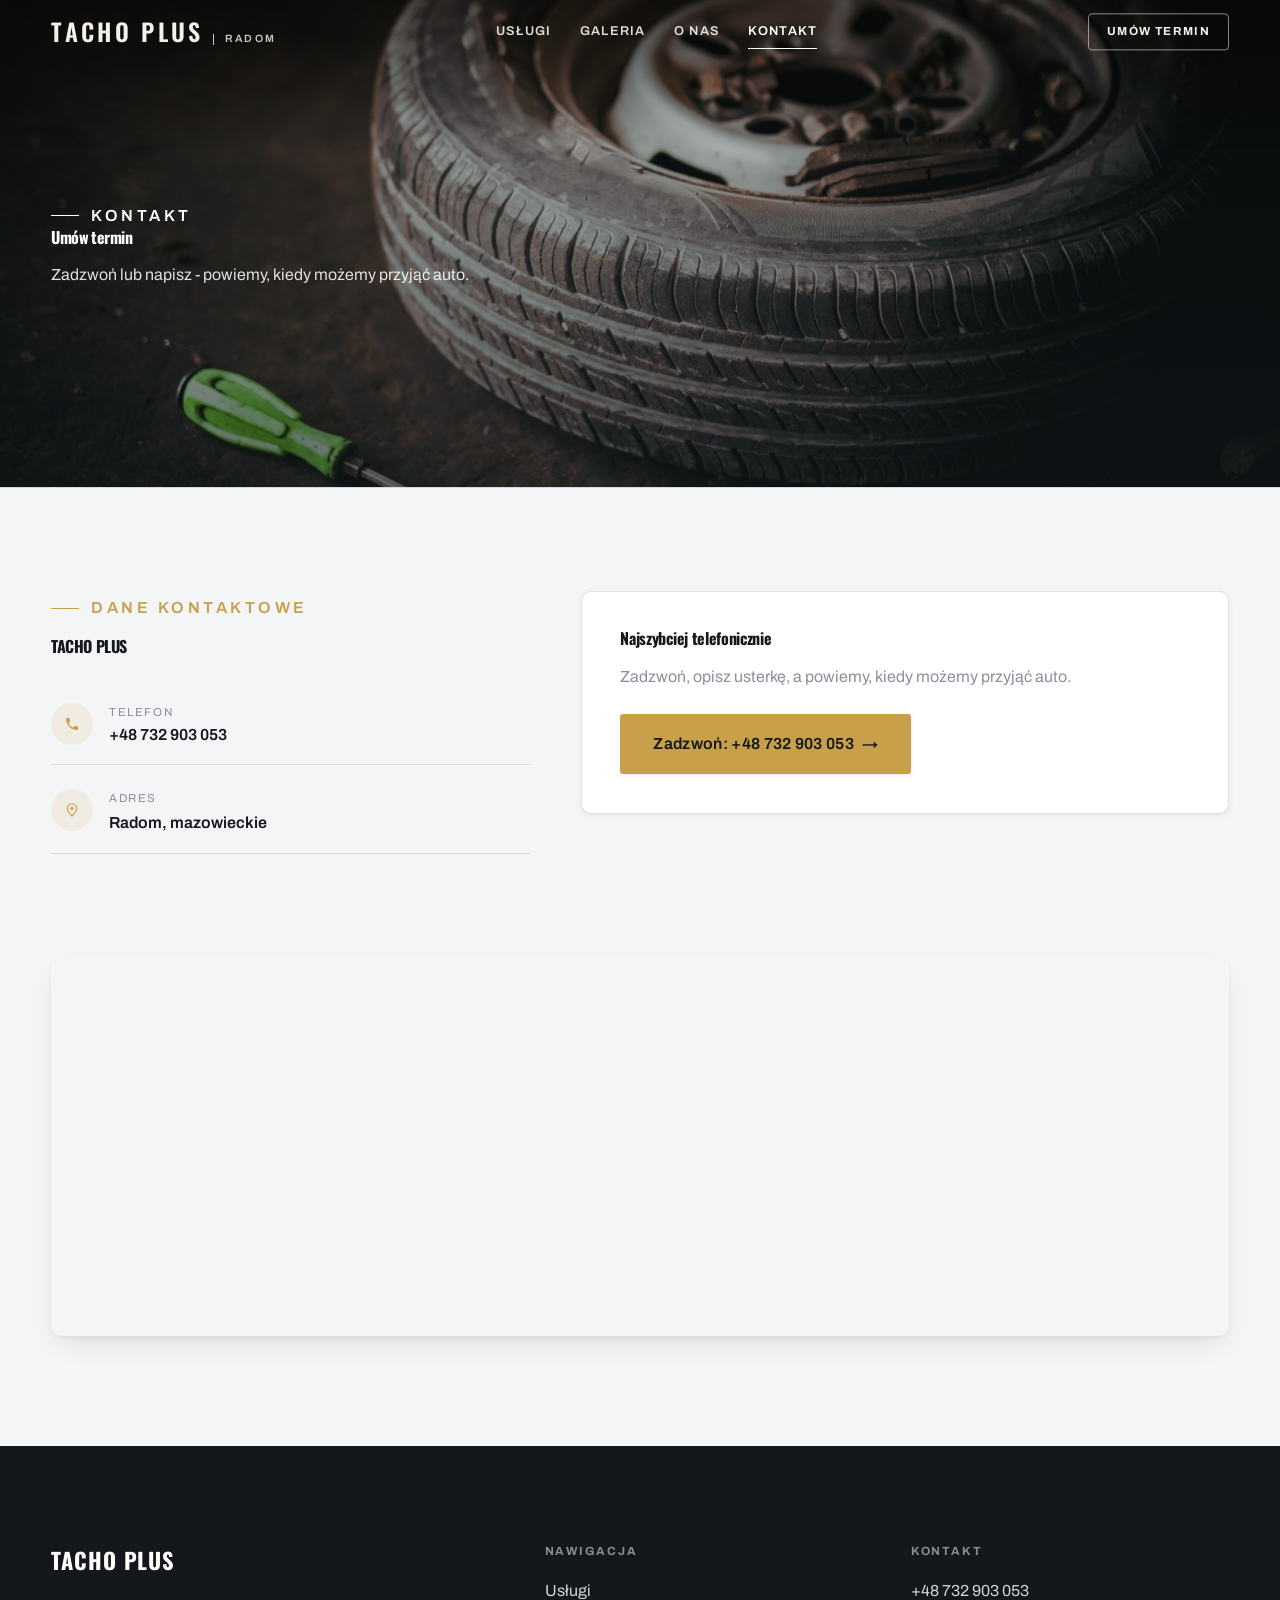
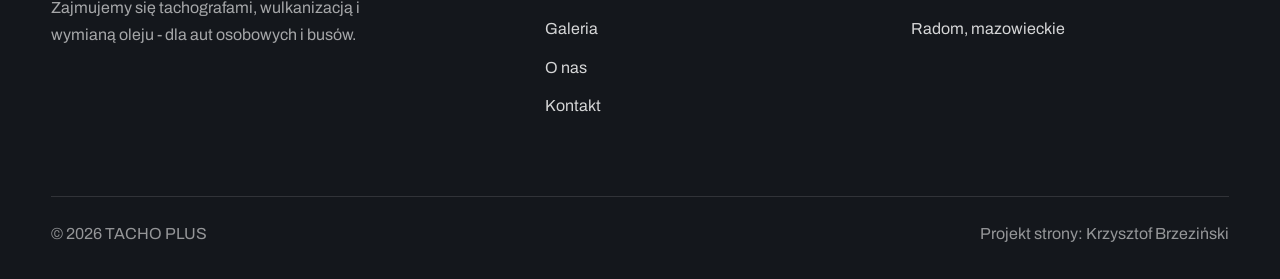
==== kontakt.html @ 52e2058a "Strona demo: tacho-plus-tachografy-wulkanizacja-osobowe-i-busy-oleje" ====
<!DOCTYPE html>
<html lang="pl">
<head>
<meta charset="UTF-8">
<meta name="viewport" content="width=device-width, initial-scale=1.0">
<title>Kontakt - TACHO PLUS</title>
<meta name="description" content="Kontakt TACHO PLUS - Radom, mazowieckie">
<link rel="preconnect" href="https://fonts.googleapis.com">
<link rel="preconnect" href="https://fonts.gstatic.com" crossorigin>
<link href="https://fonts.googleapis.com/css2?family=Oswald:wght@500;600;700&family=Archivo:wght@400;500;600&display=swap" rel="stylesheet">
<link rel="stylesheet" href="assets/styles.css">
</head>
<body>

<header class="nav">
  <div class="wrap nav-inner">
    <a class="brand" href="index.html"><span class="name">TACHO PLUS</span><span class="sub">Radom</span></a>
    <nav class="nav-links">
      <a href="oferta.html">Usługi</a>
      <a href="realizacje.html">Galeria</a>
      <a href="o-nas.html">O nas</a>
      <a href="kontakt.html" class="active">Kontakt</a>
      <a href="kontakt.html" class="btn btn-accent">Umów termin</a>
    </nav>
    <button class="nav-toggle" aria-label="Menu"><span></span><span></span><span></span></button>
  </div>
</header>

<section class="pagehead">
  <img src="img/g1.jpg" alt="TACHO PLUS - Umów termin">
  <div class="wrap">
    <span class="eyebrow">Kontakt</span>
    <h1>Umów termin</h1>
    <p>Zadzwoń lub napisz - powiemy, kiedy możemy przyjąć auto.</p>
  </div>
</section>
<section>
  <div class="wrap contact-grid">
    <div class="reveal">
      <span class="eyebrow">Dane kontaktowe</span>
      <h2 style="margin:var(--space-4) 0 var(--space-6)">TACHO PLUS</h2>
      <div class="info-list">
        <div class="info-row"><div class="ic"><svg class="ico-tel" width="16" height="16" viewBox="0 0 24 24" fill="none" aria-hidden="true"><path d="M6.6 10.8a15.5 15.5 0 0 0 6.6 6.6l2.2-2.2a1 1 0 0 1 1-.24 11.4 11.4 0 0 0 3.6.58 1 1 0 0 1 1 1V20a1 1 0 0 1-1 1A17 17 0 0 1 3 4a1 1 0 0 1 1-1h3.5a1 1 0 0 1 1 1c0 1.25.2 2.46.58 3.6a1 1 0 0 1-.25 1l-2.23 2.2Z" fill="currentColor"/></svg></div><div><div class="lbl">Telefon</div><a class="val" href="tel:+48732903053">+48 732 903 053</a></div></div>
        <div class="info-row"><div class="ic"><svg class="ico-pin" width="16" height="16" viewBox="0 0 24 24" fill="none" aria-hidden="true"><path d="M12 21s7-6.1 7-11.5A7 7 0 0 0 5 9.5C5 14.9 12 21 12 21Z" stroke="currentColor" stroke-width="1.6" fill="none"/><circle cx="12" cy="9.5" r="2.4" fill="currentColor"/></svg></div><div><div class="lbl">Adres</div><div class="val">Radom, mazowieckie</div></div></div>
      </div>
    </div>
    <div class="reveal">
      <div class="form">
        <h3 style="margin-bottom:var(--space-4)">Najszybciej telefonicznie</h3>
        <p class="muted" style="margin-bottom:var(--space-5)">Zadzwoń, opisz usterkę, a powiemy, kiedy możemy przyjąć auto.</p>
        <a href="tel:+48732903053" class="btn btn-accent" style="justify-content:center">Zadzwoń: +48 732 903 053 <span class="arr">→</span></a>
      </div>
    </div>
  </div>
</section>
<section style="padding-top:0">
  <div class="wrap reveal">
    <iframe class="map" title="TACHO PLUS - Radom" src="https://maps.google.com/maps?q=51.3835209%2C21.1856568&z=15&output=embed" loading="lazy" referrerpolicy="no-referrer-when-downgrade"></iframe>
  </div>
</section>

<footer>
  <div class="wrap">
    <div class="foot-grid">
      <div class="foot-brand">
        <div class="name">TACHO PLUS</div>
        <p>Zajmujemy się tachografami, wulkanizacją i wymianą oleju - dla aut osobowych i busów.</p>
      </div>
      <div class="foot-col">
        <h4>Nawigacja</h4>
        <a href="oferta.html">Usługi</a>
        <a href="realizacje.html">Galeria</a>
        <a href="o-nas.html">O nas</a>
        <a href="kontakt.html">Kontakt</a>
      </div>
      <div class="foot-col">
        <h4>Kontakt</h4>
        <a href="tel:+48732903053">+48 732 903 053</a>
        <p>Radom, mazowieckie</p>
      </div>
    </div>
    <div class="foot-bot">
      <span>© 2026 TACHO PLUS</span>
      <span>Projekt strony: Krzysztof Brzeziński</span>
    </div>
  </div>
</footer>
<div class="sticky-reserve"><a class="sr-book" href="kontakt.html">Umów termin</a><a class="sr-call" href="tel:+48732903053" aria-label="Zadzwoń"><svg class="ico-tel" width="16" height="16" viewBox="0 0 24 24" fill="none" aria-hidden="true"><path d="M6.6 10.8a15.5 15.5 0 0 0 6.6 6.6l2.2-2.2a1 1 0 0 1 1-.24 11.4 11.4 0 0 0 3.6.58 1 1 0 0 1 1 1V20a1 1 0 0 1-1 1A17 17 0 0 1 3 4a1 1 0 0 1 1-1h3.5a1 1 0 0 1 1 1c0 1.25.2 2.46.58 3.6a1 1 0 0 1-.25 1l-2.23 2.2Z" fill="currentColor"/></svg></a></div>

<script src="assets/main.js"></script>
</body>
</html>
---- assets/styles.css ----
/* ============================================================
   STOLBASZ — premium, architektoniczny B2B fit-out
   Jasna paleta, zero brązu. System wg premium-web-craft.
   Projekt strony: Krzysztof Brzeziński
   ============================================================ */

:root{
  /* PALETA — jasna, architektoniczna, chłodna */
  --paper:#f4f5f7;          /* główne tło */
  --paper-2:#e7e9ee;        /* sekcje alternatywne (chłodny jasny szary) */
  --paper-3:#e7e9ee;        /* delikatne wypełnienia */
  --ink:#14171c;            /* tekst główny — chłodny grafit */
  --ink-soft:#1f242c;       /* nagłówki drugorzędne */
  --muted:#8b9099;          /* tekst poboczny */
  --line:rgba(20,23,28,.12);/* hairline */
  --accent:#c8a04a;         /* stonowany petrol-slate — jedyny akcent */
  --accent-d:#9a7a31;
  --accent-soft:rgba(200,160,74,.10);
  --dark:#14171c;           /* sekcje ciemne (stopka/CTA) */

  /* ODSTĘPY — skala 4/8 */
  --space-1:4px; --space-2:8px; --space-3:12px; --space-4:16px; --space-5:24px;
  --space-6:32px; --space-7:48px; --space-8:64px; --space-9:96px; --space-10:128px;

  /* TYPOGRAFIA — fluid clamp() */
  --text-sm:clamp(.82rem,.8rem+.1vw,.9rem);
  --text-base:clamp(1rem,.97rem+.15vw,1.1rem);
  --text-lg:clamp(1.12rem,1.05rem+.3vw,1.3rem);
  --text-h3:clamp(1.2rem,1.1rem+.5vw,1.5rem);
  --text-h2:clamp(1.9rem,1.5rem+1.9vw,2.8rem);
  --text-h1:clamp(2.6rem,1.9rem+3.6vw,4.6rem);

  /* PROMIENIE — architektoniczne, raczej ostre */
  --r-sm:3px; --r-md:6px; --r-lg:10px;

  /* RUCH */
  --ease:cubic-bezier(.25,.46,.45,.94); --dur:.24s;

  /* CIENIE — miękkie, warstwowe */
  --sh-sm:0 1px 2px rgba(16,24,32,.04), 0 2px 8px rgba(16,24,32,.05);
  --sh-md:0 2px 6px rgba(16,24,32,.05), 0 12px 28px -8px rgba(16,24,32,.12);
  --sh-lg:0 6px 14px rgba(16,24,32,.07), 0 26px 56px -18px rgba(16,24,32,.22);

  --hairline:1px solid var(--line);

  --font-display:'Oswald','Archivo',sans-serif;
  --font-body:'Archivo',sans-serif;
}

*{box-sizing:border-box;margin:0;padding:0}
html{scroll-behavior:smooth}
body{
  font-family:var(--font-body);
  font-size:var(--text-base);
  line-height:1.65;
  color:var(--ink);
  background:var(--paper);
  -webkit-font-smoothing:antialiased;
  text-rendering:optimizeLegibility;
}
img{max-width:100%;display:block}
a{color:inherit;text-decoration:none}

.wrap{width:min(92%,1180px);margin-inline:auto}
section{padding-block:clamp(52px,6.5vw,96px)}

h1,h2,h3{font-family:var(--font-display);font-weight:700;line-height:1.08;letter-spacing:-.02em;color:var(--ink)}
h1{font-size:var(--text-h1);letter-spacing:-.035em}
h2{font-size:var(--text-h2);letter-spacing:-.025em}
h3{font-size:var(--text-h3)}
p{max-width:65ch}

.eyebrow{
  font-family:var(--font-body);
  font-size:var(--text-sm);
  font-weight:600;
  letter-spacing:.18em;
  text-transform:uppercase;
  color:var(--accent);
  display:inline-flex;align-items:center;gap:var(--space-3);
}
.eyebrow::before{content:"";width:28px;height:1px;background:var(--accent);display:inline-block}

.muted{color:var(--muted)}
.lead{font-size:var(--text-lg);line-height:1.55;color:var(--ink-soft);max-width:50ch}

/* ---------- BUTTONS ---------- */
.btn{
  display:inline-flex;align-items:center;gap:var(--space-2);
  font-weight:600;font-size:var(--text-sm);letter-spacing:.02em;
  padding:var(--space-4) var(--space-6);
  border-radius:var(--r-sm);
  transition:transform var(--dur) var(--ease),box-shadow var(--dur) var(--ease),background var(--dur) var(--ease);
  cursor:pointer;border:1px solid transparent;
}
.btn-accent{background:var(--accent);color:#fff;box-shadow:var(--sh-sm)}
.btn-accent:hover{background:var(--accent-d);transform:translateY(-2px);box-shadow:var(--sh-md)}
.btn-accent:active{transform:translateY(0);box-shadow:var(--sh-sm)}
.btn-ghost{background:transparent;color:var(--ink);border-color:var(--line)}
.btn-ghost:hover{border-color:var(--accent);color:var(--accent);transform:translateY(-2px)}
.btn-light{background:#fff;color:var(--ink);box-shadow:var(--sh-sm)}
.btn-light:hover{transform:translateY(-2px);box-shadow:var(--sh-md)}
.btn .arr{transition:transform var(--dur) var(--ease)}
.btn:hover .arr{transform:translateX(4px)}

/* ---------- NAV ---------- */
.nav{
  position:sticky;top:0;z-index:50;
  background:color-mix(in srgb,var(--paper) 88%,transparent);
  backdrop-filter:saturate(140%) blur(10px);
  border-bottom:var(--hairline);
}
.nav-inner{display:flex;align-items:center;justify-content:space-between;height:72px}
.brand{display:flex;flex-direction:column;line-height:1}
.brand .name{font-family:var(--font-display);font-weight:800;font-size:1.35rem;letter-spacing:.04em}
.brand .sub{font-size:.62rem;letter-spacing:.34em;text-transform:uppercase;color:var(--muted);margin-top:5px}
.nav-links{display:flex;align-items:center;gap:var(--space-6)}
.nav-links a{font-size:var(--text-sm);font-weight:500;color:var(--ink-soft);position:relative;padding-block:4px;transition:color var(--dur) var(--ease)}
.nav-links a::after{content:"";position:absolute;left:0;bottom:0;width:0;height:1.5px;background:var(--accent);transition:width var(--dur) var(--ease)}
.nav-links a:hover,.nav-links a.active{color:var(--ink)}
.nav-links a:hover::after,.nav-links a.active::after{width:100%}
.nav-links .btn{padding:var(--space-2) var(--space-5)}
/* przyciski w nav: właściwy kolor (przebij .nav-links a) + bez podkreślenia */
.nav-links a.btn-accent{color:#fff}
.nav-links a.btn-ghost,.nav-links a.btn-light{color:var(--ink)}
.nav-links a.btn::after{display:none}
.nav-toggle{display:none;background:none;border:none;cursor:pointer;flex-direction:column;gap:5px;padding:8px}
.nav-toggle span{width:24px;height:2px;background:var(--ink);transition:var(--dur)}

/* ---------- HERO (split) ---------- */
.hero{position:relative;overflow:hidden;border-bottom:var(--hairline)}
.hero-grid{display:grid;grid-template-columns:1.05fr .95fr;gap:clamp(24px,4vw,60px);align-items:center;
  padding-block:clamp(36px,4.5vw,64px)}
.hero-copy .eyebrow{margin-bottom:var(--space-5)}
.hero-copy h1{margin-bottom:var(--space-5)}
.hero-copy .lead{margin-bottom:var(--space-7)}
.hero-actions{display:flex;flex-wrap:wrap;gap:var(--space-4)}
.hero-art{position:relative;aspect-ratio:4/3;border-radius:var(--r-lg);overflow:hidden;box-shadow:var(--sh-lg)}
.hero-art img{width:100%;height:100%;object-fit:cover}
.hero-art::after{content:"";position:absolute;inset:0;background:linear-gradient(180deg,transparent 55%,rgba(18,24,28,.28))}
.hero-badge{position:absolute;left:var(--space-5);bottom:var(--space-5);z-index:2;
  background:rgba(252,252,251,.94);backdrop-filter:blur(4px);
  border-radius:var(--r-md);padding:var(--space-4) var(--space-5);box-shadow:var(--sh-md);max-width:78%}
.hero-badge strong{display:block;font-family:var(--font-display);font-size:1rem;letter-spacing:-.01em}
.hero-badge span{font-size:var(--text-sm);color:var(--muted)}

/* ---------- HERO duży / kinowy (strona główna) ---------- */
.hero-cine{position:relative;min-height:clamp(560px,82vh,840px);min-height:clamp(560px,82svh,840px);display:flex;align-items:center;overflow:hidden;border-bottom:var(--hairline)}
.hero-cine>img{position:absolute;inset:0;width:100%;height:100%;object-fit:cover;z-index:0}
.hero-cine::after{content:"";position:absolute;inset:0;z-index:1;
  background:linear-gradient(95deg,rgba(13,18,23,.86) 0%,rgba(13,18,23,.64) 32%,rgba(13,18,23,.24) 62%,rgba(13,18,23,.04) 100%)}
.hero-cine .wrap{position:relative;z-index:2;padding-block:var(--space-8)}
.hero-cine .hero-copy{max-width:660px}
.hero-cine .eyebrow{color:#fff;margin-bottom:var(--space-5)}
.hero-cine .eyebrow::before{background:#fff}
.hero-cine h1{color:#fff;margin-bottom:var(--space-5);font-size:clamp(2.9rem,2rem+4.4vw,5.2rem)}
.hero-cine .lead{color:rgba(255,255,255,.92);max-width:48ch;margin-bottom:var(--space-7)}
.hero-cine .hero-actions{display:flex;flex-wrap:wrap;gap:var(--space-4)}
@media(max-width:680px){
  .hero-cine{min-height:clamp(520px,76vh,640px);min-height:clamp(520px,76svh,640px);align-items:flex-end}
  .hero-cine::after{background:linear-gradient(0deg,rgba(13,18,23,.9) 6%,rgba(13,18,23,.45) 55%,rgba(13,18,23,.25) 100%)}
  .hero-cine .wrap{padding-bottom:var(--space-9)}
}

/* full-bleed hero variant (podstrony) */
.pagehead{position:relative;min-height:46vh;min-height:46svh;display:flex;align-items:flex-end;overflow:hidden;border-bottom:var(--hairline)}
.pagehead img{position:absolute;inset:0;width:100%;height:100%;object-fit:cover}
.pagehead::after{content:"";position:absolute;inset:0;background:linear-gradient(180deg,rgba(18,24,28,.25),rgba(18,24,28,.62))}
.pagehead .wrap{position:relative;z-index:2;padding-block:var(--space-9);color:#fff}
.pagehead h1{color:#fff;max-width:18ch}
.pagehead .eyebrow{color:#fff}
.pagehead .eyebrow::before{background:#fff}
.pagehead p{color:rgba(255,255,255,.86);margin-top:var(--space-4);max-width:54ch}

/* ---------- STRIP (pasek skrótów / liczby) ---------- */
.strip{background:var(--dark);color:#fff}
.strip .wrap{display:grid;grid-template-columns:repeat(4,1fr);gap:var(--space-6);padding-block:var(--space-8)}
.strip .item .k{font-family:var(--font-display);font-size:clamp(1.6rem,1.2rem+1.4vw,2.4rem);font-weight:800;letter-spacing:-.02em;color:#fff}
.strip .item .v{font-size:var(--text-sm);color:rgba(255,255,255,.66);margin-top:var(--space-2);line-height:1.45}
.strip .item{border-left:2px solid var(--accent);padding-left:var(--space-5)}

/* ---------- SECTION HEAD ---------- */
.head{max-width:48rem;margin-bottom:var(--space-8)}
.head.center{margin-inline:auto;text-align:center}
.head .eyebrow{margin-bottom:var(--space-4)}
.head h2{margin-bottom:var(--space-4)}
.head p{color:var(--muted);font-size:var(--text-lg);line-height:1.55}
.head.center p{margin-inline:auto}

/* ---------- INTRO SPLIT ---------- */
.split{display:grid;grid-template-columns:.92fr 1.08fr;gap:clamp(28px,5vw,80px);align-items:center}
.split.rev{grid-template-columns:1.08fr .92fr}
.split.rev .split-art{order:-1}
.split-art{position:relative;aspect-ratio:5/4;border-radius:var(--r-lg);overflow:hidden;box-shadow:var(--sh-lg)}
.split-art img{width:100%;height:100%;object-fit:cover}
.split-copy h2{margin-bottom:var(--space-5)}
.split-copy p+p{margin-top:var(--space-4)}
.split-copy .btn{margin-top:var(--space-6)}

/* ---------- SERVICES (zakres) ---------- */
.svc-grid{display:grid;grid-template-columns:repeat(auto-fit,minmax(280px,1fr));gap:var(--space-5)}
.svc{background:#fff;border:var(--hairline);border-radius:var(--r-md);padding:var(--space-7) var(--space-6);
  transition:transform var(--dur) var(--ease),box-shadow var(--dur) var(--ease),border-color var(--dur) var(--ease);
  position:relative;overflow:hidden}
.svc::before{content:"";position:absolute;left:0;top:0;width:3px;height:0;background:var(--accent);transition:height var(--dur) var(--ease)}
.svc:hover{transform:translateY(-4px);box-shadow:var(--sh-md);border-color:transparent}
.svc:hover::before{height:100%}
.svc .ic{font-family:var(--font-display);font-size:.8rem;font-weight:700;letter-spacing:.12em;color:var(--accent);margin-bottom:var(--space-4)}
.svc h3{margin-bottom:var(--space-3);font-size:1.22rem}
.svc p{color:var(--muted);font-size:var(--text-base);line-height:1.6}

/* big detailed service rows */
.svc-row{display:grid;grid-template-columns:.8fr 1.2fr;gap:clamp(20px,4vw,60px);align-items:center;padding-block:var(--space-8)}
.svc-row+.svc-row{border-top:var(--hairline)}
.svc-row.rev{grid-template-columns:1.2fr .8fr}
.svc-row.rev .svc-row-art{order:-1}
.svc-row-art{aspect-ratio:4/3;border-radius:var(--r-md);overflow:hidden;box-shadow:var(--sh-md)}
.svc-row-art img{width:100%;height:100%;object-fit:cover}
.svc-row h3{font-size:1.5rem;margin-bottom:var(--space-4)}
.svc-row .num{font-family:var(--font-display);font-size:.85rem;font-weight:700;letter-spacing:.14em;color:var(--accent);display:block;margin-bottom:var(--space-3)}
.svc-row ul{list-style:none;margin-top:var(--space-4);display:flex;flex-direction:column;gap:var(--space-2)}
.svc-row li{position:relative;padding-left:var(--space-5);color:var(--muted);font-size:var(--text-base)}
.svc-row li::before{content:"";position:absolute;left:0;top:.62em;width:8px;height:1px;background:var(--accent)}

/* ---------- GALLERY (realizacje) ---------- */
.gallery{display:grid;grid-template-columns:repeat(12,1fr);gap:var(--space-4);grid-auto-rows:200px}
/* GALERIA MASONRY — pionowe zdjęcia (portrety beauty/wellness) bez przycinania: kolumny, height auto */
.gallery-masonry{column-count:3;column-gap:var(--space-4)}
@media(max-width:900px){.gallery-masonry{column-count:2}}
@media(max-width:560px){.gallery-masonry{column-count:1}}
.gallery-masonry .m-tile{break-inside:avoid;margin:0 0 var(--space-4);padding:0;position:relative;overflow:hidden;border-radius:var(--r-md);border:1px solid var(--line)}
.gallery-masonry .m-tile img{width:100%;height:auto;display:block}
.gallery-masonry .m-tile .cap{position:absolute;left:0;right:0;bottom:0;padding:var(--space-4);color:#fff;background:linear-gradient(0deg,rgba(0,0,0,.55),transparent);font-size:var(--text-sm)}
.gallery-masonry .m-tile .cap small{display:block;font-weight:400;opacity:.78;letter-spacing:.04em;text-transform:uppercase;font-size:.66rem;margin-top:3px}
.tile{position:relative;overflow:hidden;border-radius:var(--r-md);box-shadow:var(--sh-sm);
  transition:transform var(--dur) var(--ease),box-shadow var(--dur) var(--ease)}
.tile img{width:100%;height:100%;object-fit:cover;transition:transform .6s var(--ease)}
.tile:hover{box-shadow:var(--sh-md)}
.tile:hover img{transform:scale(1.05)}
.tile .cap{position:absolute;left:0;right:0;bottom:0;padding:var(--space-5) var(--space-4) var(--space-4);
  background:linear-gradient(transparent,rgba(18,24,28,.78));color:#fff;
  font-size:var(--text-sm);font-weight:600;letter-spacing:.01em;
  opacity:0;transform:translateY(8px);transition:var(--dur) var(--ease)}
.tile:hover .cap{opacity:1;transform:translateY(0)}
.tile .cap small{display:block;font-weight:400;opacity:.78;letter-spacing:.04em;text-transform:uppercase;font-size:.66rem;margin-top:3px}
/* bento spans */
.t-wide{grid-column:span 6}
.t-tall{grid-column:span 6;grid-row:span 2}
.t-std{grid-column:span 6}
.t-third{grid-column:span 4}
.t-two3{grid-column:span 8}

/* ---------- TRUST / WIARYGODNOŚĆ ---------- */
.trust{background:var(--paper-2)}
.trust-grid{display:grid;grid-template-columns:repeat(auto-fit,minmax(240px,1fr));gap:var(--space-5);margin-top:var(--space-7)}
.trust-card{background:#fff;border-radius:var(--r-md);padding:var(--space-7) var(--space-6);box-shadow:var(--sh-sm);border-top:3px solid var(--accent)}
.trust-card .big{font-family:var(--font-display);font-size:clamp(1.8rem,1.3rem+1.6vw,2.6rem);font-weight:800;letter-spacing:-.02em;color:var(--ink);line-height:1}
.trust-card h3{font-size:1.12rem;margin:var(--space-3) 0 var(--space-2)}
.trust-card p{color:var(--muted);font-size:var(--text-base);line-height:1.55}

/* ---------- CTA band ---------- */
.cta{background:var(--dark);color:#fff;position:relative;overflow:hidden}
.cta .wrap{display:grid;grid-template-columns:1.4fr .6fr;gap:var(--space-7);align-items:center;position:relative;z-index:2}
.cta h2{color:#fff;max-width:20ch}
.cta p{color:rgba(255,255,255,.74);margin-top:var(--space-4)}
.cta-actions{display:flex;flex-direction:column;gap:var(--space-3);align-items:flex-start}
.cta::before{content:"";position:absolute;right:-80px;top:-80px;width:360px;height:360px;border-radius:50%;
  background:radial-gradient(circle,var(--accent-soft),transparent 70%)}

/* ---------- CONTACT ---------- */
.contact-grid{display:grid;grid-template-columns:.85fr 1.15fr;gap:clamp(28px,4vw,56px);align-items:start}
.info-list{display:flex;flex-direction:column;gap:var(--space-2)}
.info-row{display:flex;gap:var(--space-4);align-items:flex-start;padding-block:var(--space-4);border-bottom:var(--hairline)}
.info-row .ic{flex:none;width:42px;height:42px;display:grid;place-items:center;border-radius:50%;
  background:var(--accent-soft);color:var(--accent);font-size:1.05rem}
.info-row .lbl{font-size:.72rem;letter-spacing:.14em;text-transform:uppercase;color:var(--muted)}
.info-row .val{font-weight:600;font-size:var(--text-base);margin-top:2px}
.info-row a.val:hover{color:var(--accent)}
.map{border:none;border-radius:var(--r-lg);box-shadow:var(--sh-md);width:100%;height:100%;min-height:380px;filter:grayscale(.2) contrast(1.02)}
.form{background:#fff;border:var(--hairline);border-radius:var(--r-lg);padding:clamp(24px,3vw,40px);box-shadow:var(--sh-sm)}
.form .fld{margin-bottom:var(--space-5)}
.form label{display:block;font-size:var(--text-sm);font-weight:600;margin-bottom:var(--space-2)}
.form input,.form textarea{width:100%;font-family:inherit;font-size:var(--text-base);color:var(--ink);
  padding:var(--space-4);border:var(--hairline);border-radius:var(--r-sm);background:var(--paper);transition:border-color var(--dur)}
.form input:focus,.form textarea:focus{outline:none;border-color:var(--accent);background:#fff}
.form textarea{resize:vertical;min-height:120px}
.form .note{font-size:var(--text-sm);color:var(--muted);margin-top:var(--space-3)}

/* ---------- FOOTER ---------- */
footer{background:var(--dark);color:#fff;padding-block:var(--space-9) var(--space-6)}
.foot-grid{display:grid;grid-template-columns:1.4fr 1fr 1fr;gap:var(--space-7);margin-bottom:var(--space-8)}
.foot-brand .name{font-family:var(--font-display);font-weight:800;font-size:1.4rem;letter-spacing:.04em}
.foot-brand p{color:rgba(255,255,255,.62);margin-top:var(--space-4);font-size:var(--text-base);max-width:38ch}
.foot-col h4{font-size:.74rem;letter-spacing:.16em;text-transform:uppercase;color:rgba(255,255,255,.5);margin-bottom:var(--space-4)}
.foot-col a,.foot-col p{display:block;color:rgba(255,255,255,.82);font-size:var(--text-base);margin-bottom:var(--space-3)}
.foot-col a:hover{color:#fff}
.foot-bot{border-top:1px solid rgba(255,255,255,.12);padding-top:var(--space-5);display:flex;justify-content:space-between;flex-wrap:wrap;gap:var(--space-3);
  font-size:var(--text-sm);color:rgba(255,255,255,.55)}
.foot-bot a:hover{color:#fff}

/* ---------- REVEAL ---------- */
.reveal{opacity:0;transform:translateY(22px);transition:opacity .6s var(--ease),transform .6s var(--ease)}
.reveal.in{opacity:1;transform:none}

/* ---------- RESPONSIVE ---------- */
@media(max-width:920px){
  .hero-grid,.split,.split.rev,.svc-row,.svc-row.rev,.cta .wrap,.contact-grid,.foot-grid{grid-template-columns:1fr}
  .split.rev .split-art,.svc-row.rev .svc-row-art{order:0}
  .hero-art{aspect-ratio:16/10;max-height:420px}
  .strip .wrap{grid-template-columns:repeat(2,1fr);gap:var(--space-7)}
  .gallery{grid-auto-rows:180px}
  .t-wide,.t-tall,.t-std,.t-third,.t-two3{grid-column:span 6}
  .t-tall{grid-row:span 1}
  .cta-actions{flex-direction:row;flex-wrap:wrap}
  .foot-grid{gap:var(--space-6)}
}
@media(max-width:680px){
  .nav-links{position:fixed;inset:72px 0 auto 0;background:var(--paper);flex-direction:column;align-items:stretch;
    gap:0;padding:var(--space-4) 6%;border-bottom:var(--hairline);box-shadow:var(--sh-md);
    transform:translateY(-120%);transition:transform var(--dur) var(--ease)}
  .nav-links.open{transform:translateY(0)}
  .nav-links a{padding-block:var(--space-4);border-bottom:var(--hairline)}
  .nav-links .btn{margin-top:var(--space-3);justify-content:center}
  .nav-toggle{display:flex}
  .strip .wrap{grid-template-columns:1fr}
  .gallery{grid-template-columns:repeat(6,1fr)}
  .foot-grid{grid-template-columns:1fr}
}
@media(prefers-reduced-motion:reduce){
  *{animation-duration:.01ms!important;transition:none!important}
  .reveal{opacity:1!important;transform:none!important}
  html{scroll-behavior:auto}
}

/* ============================================================
   PREMIUM LAYER — destylat deep-researchu branż (anty-AI, spokój).
   Zmienne STOLBASZ (--accent/--ink/--paper/--line/--dark). Ruch ledwo
   zauważalny, krzywa cubic-bezier(.16,.84,.44,1); prefers-reduced-motion
   pokryte blanketem wyżej. Karty hairline zamiast cieni = #1 sygnał „nie-AI".
   ============================================================ */

/* więcej oddechu między sekcjami (liderzy: 110-130px) */
section{padding-block:clamp(64px,8vw,128px)}

/* 1) Aksamitny reveal — dłuższa, miękka krzywa zamiast „skoku" */
.reveal{transition:opacity .9s cubic-bezier(.16,.84,.44,1),transform .9s cubic-bezier(.16,.84,.44,1);will-change:opacity,transform}
/* stagger TYLKO w galerii (tam pozycja = porządek dzieci) */
.gallery .reveal:nth-child(2){transition-delay:.07s}
.gallery .reveal:nth-child(3){transition-delay:.14s}
.gallery .reveal:nth-child(4){transition-delay:.21s}
.gallery .reveal:nth-child(5){transition-delay:.28s}
.gallery .reveal:nth-child(6){transition-delay:.35s}

/* 2) Hero STATYCZNY na .hero-cine — Ken Burns CAŁKIEM WYŁĄCZONY 26.06 (3. zgłoszenie Szymona).
   GENEZA: animowanie scale na <img> hero z teksturami (cegły/framugi) re-samplinguje obraz
   klatka po klatce → na części ekranów drobne drganie/shimmer = „heroshot się trzęsie".
   translateY usunięto wcześniej, scale-only + will-change/GPU NIE wystarczyły do GWARANCJI gładkości.
   Krzysztof zażądał pewności („make sure, że błąd się nie pojawi") > efekt. Zero animacji = 0% drgania.
   Delikatny zoom zostaje TYLKO w pełnoekranowych hero gastro/studio (hg-bg/hs-bg — tło, inny
   mechanizm, chwalone, nigdy nie zgłaszane). NIE wracać do KB na .hero-cine bez realnego testu
   na sprzęcie klienta — to ryzyko regresji „trzęsienia”. */
/* BEZPIECZNY "wow" na hero = jednorazowy FADE-IN (opacity), nie zoom.
   opacity nie dotyka bitmapy → gładkie na KAŻDYM zdjęciu/ekranie/GPU, zero ryzyka migotania.
   Geometryczny ruch (scale/translate) na .hero-cine jest ZAKAZANY (bramka pilnuje). */
@keyframes heroFade{from{opacity:0}to{opacity:1}}
.hero-cine>img{transform:none;animation:heroFade 1.1s ease-out both}

/* 3) Akcentowy hairline pod nagłówkiem sekcji, który „rysuje się" przy wejściu */
.head h2{position:relative;padding-bottom:18px}
.head h2::after{content:"";position:absolute;left:0;bottom:0;height:1px;width:0;background:var(--accent);transition:width 1s cubic-bezier(.16,.84,.44,1) .15s}
.head.center h2::after{left:50%;transform:translateX(-50%)}
.head.reveal.in h2::after,.head.center.reveal.in h2::after{width:54px}

/* 4) Karty HAIRLINE zamiast cieni/zaokrągleń (najmocniejszy anty-AI detal) */
.svc{background:transparent;border:1px solid var(--line);border-radius:var(--r-sm);box-shadow:none}
.svc:hover{box-shadow:none;border-color:var(--accent);transform:translateY(-3px)}
.trust-card{background:transparent;box-shadow:none;border:1px solid var(--line);border-top:2px solid var(--accent);border-radius:var(--r-sm)}
.tile{box-shadow:none;border-radius:var(--r-sm)}
.tile:hover{box-shadow:none}

/* 5) Sticky-nav kondensuje się po przewinięciu (sygnał dopracowania) */
.nav{transition:box-shadow .4s ease,background .4s ease}
.nav.is-stuck{box-shadow:0 1px 0 var(--line),0 14px 30px -24px rgba(0,0,0,.45)}
.nav-inner{transition:height .35s var(--ease)}
.nav.is-stuck .nav-inner{height:60px}

/* 6) MANIFESTO — pełnoekranowy cytat-bohater (zastępuje generyczne „Dlaczego my") */
.manifesto{background:var(--paper-2);text-align:center}
.manifesto .wrap{max-width:60rem}
.manifesto p{font-family:var(--font-display);font-style:italic;font-size:clamp(1.6rem,1rem+2.4vw,2.8rem);line-height:1.32;color:var(--ink-soft);margin-inline:auto;max-width:26ch;position:relative;padding-top:var(--space-8)}
.manifesto p::before{content:"";position:absolute;top:0;left:50%;transform:translateX(-50%);width:54px;height:1px;background:var(--accent)}
.manifesto p span{color:var(--accent);font-style:italic}

/* 7) GATEWAYS — 3 duże bramy-zdjęcia (zamiast paska menu usług) */
.gateways{display:grid;grid-template-columns:repeat(3,1fr);gap:var(--space-4)}
.gateway{position:relative;aspect-ratio:3/4;overflow:hidden;border-radius:var(--r-sm);display:block}
.gateway img{width:100%;height:100%;object-fit:cover;transition:transform .8s var(--ease),filter .5s var(--ease)}
.gateway::after{content:"";position:absolute;inset:0;background:linear-gradient(180deg,transparent 38%,rgba(18,24,28,.74))}
.gateway:hover img{transform:scale(1.05);filter:brightness(1.05)}
.gateway .g-ttl{position:absolute;left:0;right:0;bottom:0;z-index:2;padding:var(--space-6) var(--space-5);color:#fff;font-family:var(--font-display);font-size:1.45rem;letter-spacing:-.01em;line-height:1.15}
.gateway .g-ttl small{display:block;font-family:var(--font-body);font-size:var(--text-sm);font-weight:400;opacity:.82;letter-spacing:.03em;margin-top:5px}
@media(max-width:760px){.gateways{grid-template-columns:1fr}.gateway{aspect-ratio:16/10}}

/* 8) LOGO klienta w nagłówku (gdy podane --logo) */
/* 52px domyślnie (feedback Bartka 06.07.2026: 40px ginęło, uwaga padła 3x; ~56px sprawdzone na żywym demie anna-borowiec-makeup) */
.brand-logo{height:52px;width:auto;max-width:240px;object-fit:contain;display:block}
.nav.is-stuck .brand-logo{height:44px}
@media(max-width:680px){.brand-logo{height:40px}}

/* === rodzina: auto === */
/* ============================================================
   RODZINA: AUTO (detailing / auto-serwis / powłoki / lakiernictwo / myjnia)
   Doklejane NA WIERZCH base.css. Skin auto (Oswald + grafit/bursztyn).
   Filozofia: PREMIUM, MĘSKO, TECHNICZNIE + "Umów termin". Jasna baza, ciemne kinowe hero, Oswald CAPS.
   (Świadomie BEZ ciemnej bazy - dark-skin guard wymusza jasne tło; ciemne hero+paski daja dramat.)
   FAZA 3 (research wf_5b470404, topowe studia detailingu/powłok): osobny układ - hero-auto (kicker+claim+1 CTA),
   nav fixed przezroczysty->ciemny grafit + zwijany, spec-ribbon (sygnatura), pakiety powłok (1 ciemny band),
   before/after suwak, poziomy "bay" proces, marki. Pakiety/before-after/marki = BRAMKOWANE (tylko z reconu).
   ============================================================ */

/* --- Wersaliki na nagłówkach sekcji (motorsport/inżynierski sznyt) --- */
.head h2{text-transform:uppercase;letter-spacing:.015em}
.eyebrow{letter-spacing:.22em}

/* --- Ostrzejsze, "techniczne" karty --- */
.svc,.trust-card,.tile,.gateway,.svc-row-art,.split-art{border-radius:var(--r-sm)}

/* --- STICKY "Umów termin" (mobile) --- */
.sticky-reserve{display:none}
@media(max-width:820px){
  .sticky-reserve{display:flex;position:fixed;left:0;right:0;bottom:0;z-index:90;
    background:var(--line);box-shadow:0 -6px 20px -10px rgba(0,0,0,.4)}
  .sticky-reserve a{padding:15px 8px;text-align:center;font-weight:700;font-size:.95rem;text-transform:uppercase;letter-spacing:.03em}
  .sr-book{flex:1;background:var(--accent);color:#fff}
  .sr-call{width:60px;background:var(--paper);color:var(--ink);font-size:1.15rem;border-left:1px solid var(--line)}
  body{padding-bottom:56px}
}

/* ============================================================
   FAZA 3 - OSOBNY UKŁAD AUTO (detailing/powłoki). Wszystko poniżej doklejane na wierzch.
   ============================================================ */

/* --- Brass = ciemny tekst dla kontrastu (mosiądz #c8a04a + biel = za słaby kontrast) --- */
.btn-accent{color:#14171c}
.btn-accent:hover{color:#14171c}

/* === HERO AUTO: pełnoekranowe ciemne kino, blok dolny-lewy, Ken Burns, kontrast gwarantowany === */
.hero-auto{position:relative;height:100vh;height:100svh;min-height:560px;display:flex;align-items:flex-end;overflow:hidden;isolation:isolate;background:#0a0c0f}
.hero-auto .ha-bg{position:absolute;inset:0;width:100%;height:100%;object-fit:cover;z-index:-2;will-change:transform}
/* Ken Burns = TYLKO scale (zero translate = zero dryfu), DESKTOP-only (min-width:900) - zgodnie z konwencją base.css heroBreath, anty-jank na mobile */
@keyframes haKen{from{transform:scale(1.04)}to{transform:scale(1.12)}}
@media(min-width:900px){.hero-auto .ha-bg{animation:haKen 30s ease-out infinite alternate}}
/* Kontrast GWARANTOWANY niezależnie od zdjęcia: (a) ciemna LEWA kolumna pod tekstem (tekst jest do lewej, top->bottom),
   (b) górny scrim pod nav + dolny scrim. Nie liczymy na ciemne zdjęcie. */
.hero-auto .ha-veil{position:absolute;inset:0;z-index:-1;
  background:linear-gradient(90deg,rgba(10,12,15,.76) 0%,rgba(10,12,15,.34) 32%,rgba(10,12,15,0) 60%),
             linear-gradient(180deg,rgba(10,12,15,.42) 0%,rgba(10,12,15,0) 30%,rgba(10,12,15,.55) 78%,rgba(10,12,15,.82) 100%)}
.ha-inner{position:relative;z-index:2;margin:0 0 clamp(2.6rem,7vh,5rem) clamp(1.4rem,5vw,4rem);max-width:32ch}
.ha-tick{display:block;width:48px;height:3px;background:var(--accent);margin-bottom:clamp(1rem,2.4vh,1.6rem)}
.ha-kicker{display:block;font-family:var(--font-display);font-weight:600;text-transform:uppercase;
  letter-spacing:.22em;font-size:clamp(.72rem,1.4vw,.86rem);color:var(--accent);text-shadow:0 1px 10px rgba(0,0,0,.5)}
.ha-claim{font-family:var(--font-display);font-weight:700;text-transform:uppercase;letter-spacing:.005em;line-height:1.02;
  font-size:clamp(2.3rem,5.6vw,4.4rem);color:#fff;margin:clamp(.7rem,1.6vh,1.1rem) 0 clamp(1.5rem,3vh,2.2rem);
  text-shadow:0 2px 18px rgba(0,0,0,.55)}
.ha-cta{margin:0}
.ha-rating{margin:clamp(1rem,2vh,1.4rem) 0 0;color:#fff;font-weight:600;letter-spacing:.02em;font-size:var(--text-sm);opacity:.94;text-shadow:0 1px 10px rgba(0,0,0,.5)}
@media(max-width:640px){.ha-claim{font-size:clamp(2rem,9vw,2.7rem)}.ha-inner{margin-bottom:clamp(2rem,9vh,3.4rem)}}
@media(prefers-reduced-motion:reduce){.hero-auto .ha-bg{animation:none}}

/* === SPEC-RIBBON: poziomy pasek etykiet usług tuż pod hero (sygnatura strukturalna, NIE liczby) === */
.spec-ribbon{background:var(--paper);border-bottom:1px solid var(--line);padding-block:0}
.spec-ribbon .wrap{padding-block:var(--space-5)}
.sr-row{display:flex;flex-wrap:wrap;justify-content:center;align-items:center;gap:clamp(.8rem,2.4vw,2rem);list-style:none;margin:0;padding:0}
.sr-row li{font-family:var(--font-display);font-weight:600;text-transform:uppercase;letter-spacing:.14em;
  font-size:clamp(.7rem,1.3vw,.82rem);color:var(--ink-soft);display:flex;align-items:center}
.sr-row li:not(:last-child)::after{content:"";width:5px;height:5px;border-radius:50%;background:var(--accent);margin-left:clamp(.8rem,2.4vw,2rem)}

/* === PAKIETY POWŁOK: jedyny ciemny carbon-band w jasnej stronie (BRAMKOWANE) === */
.auto-dark{background:var(--ink)}
.auto-dark .head h2{color:#fff}
.auto-dark .head p{color:rgba(244,245,247,.74)}
.auto-dark .eyebrow{color:var(--accent)}
.auto-dark .eyebrow::before{background:var(--accent)}
.pakiety-grid{display:grid;grid-template-columns:repeat(3,1fr);gap:var(--space-6);margin-top:var(--space-8)}
.pakiet{background:rgba(255,255,255,.045);border:1px solid rgba(255,255,255,.12);border-radius:var(--r-sm);
  padding:var(--space-7) var(--space-6);display:flex;flex-direction:column;gap:var(--space-4)}
.pakiet h3{font-family:var(--font-display);text-transform:uppercase;letter-spacing:.04em;color:#fff;font-size:1.3rem}
.pak-lata{display:flex;align-items:baseline;gap:.5rem}
.pak-lata b{font-family:var(--font-display);font-size:2.4rem;line-height:1;color:var(--accent);font-weight:700}
.pak-lata span{font-size:var(--text-sm);color:rgba(244,245,247,.7);text-transform:uppercase;letter-spacing:.08em}
.pak-opis{color:rgba(244,245,247,.76);font-size:var(--text-base);line-height:1.6}
.pak-zakres{list-style:none;margin:0;padding:0;display:flex;flex-direction:column;gap:.6rem}
.pak-zakres li{position:relative;padding-left:1.4rem;padding-bottom:.6rem;color:rgba(244,245,247,.84);
  font-size:var(--text-sm);border-bottom:1px solid rgba(255,255,255,.08)}
.pak-zakres li::before{content:"";position:absolute;left:0;top:.55em;width:8px;height:2px;background:var(--accent)}
.pak-cena{margin-top:auto;font-family:var(--font-display);font-size:1.3rem;color:#fff;letter-spacing:.01em}
.pak-cta{margin-top:auto;color:var(--accent);font-weight:600;font-size:var(--text-sm);display:inline-flex;align-items:center;gap:.4rem}
.pak-cta:hover{color:#fff}
@media(max-width:900px){.pakiety-grid{grid-template-columns:1fr;max-width:32rem;margin-inline:auto}}

/* === BEFORE / AFTER: suwak (JASNE, NIE ciemny band). Oba zdjęcia full-size = ten sam kadr; clip-path odsłania === */
.auto-ba .ba-slider{position:relative;--ba-pos:50%;max-width:62rem;margin:var(--space-8) auto 0;aspect-ratio:16/9;
  overflow:hidden;border-radius:var(--r-sm);border:1px solid var(--line);touch-action:none;user-select:none;cursor:ew-resize}
.ba-slider img{position:absolute;inset:0;width:100%;height:100%;object-fit:cover;display:block}
.ba-before-wrap{position:absolute;inset:0;clip-path:inset(0 calc(100% - var(--ba-pos)) 0 0)}
.ba-lab{position:absolute;top:var(--space-4);z-index:3;font-family:var(--font-display);text-transform:uppercase;
  letter-spacing:.1em;font-size:.7rem;color:#fff;background:rgba(10,12,15,.6);padding:.3rem .6rem;border-radius:2px}
.ba-lab-l{left:var(--space-4)}
.ba-lab-r{right:var(--space-4)}
.ba-handle{position:absolute;top:0;bottom:0;left:var(--ba-pos);width:2px;background:var(--accent);transform:translateX(-1px);z-index:4;pointer-events:none}
.ba-handle span{position:absolute;top:50%;left:50%;transform:translate(-50%,-50%);width:38px;height:38px;border-radius:50%;
  background:var(--accent);box-shadow:0 2px 12px rgba(0,0,0,.4);display:flex;align-items:center;justify-content:center}
.ba-handle span::before,.ba-handle span::after{content:"";position:absolute;width:0;height:0;border-block:5px solid transparent}
.ba-handle span::before{left:9px;border-right:6px solid #14171c}
.ba-handle span::after{right:9px;border-left:6px solid #14171c}
.ba-podpis{text-align:center;color:var(--muted);font-size:var(--text-sm);margin-top:var(--space-5)}

/* === PROCES AUTO: poziomy "bay" stepper (top-border + numer) - inny kształt niż wspólny pionowy timeline === */
.auto-proc-row{list-style:none;margin:var(--space-8) 0 0;padding:0;display:grid;grid-template-columns:repeat(4,1fr);gap:var(--space-6)}
.auto-proc-row li{position:relative;padding-top:var(--space-5);border-top:2px solid var(--line)}
.auto-proc-row li::before{content:"";position:absolute;top:-2px;left:0;width:42%;height:2px;background:var(--accent)}
.ap-no{font-family:var(--font-display);font-weight:700;color:var(--accent);font-size:1.05rem;letter-spacing:.12em}
.auto-proc-row h3{font-family:var(--font-display);text-transform:uppercase;letter-spacing:.02em;font-size:1.1rem;margin:.5rem 0 .4rem}
.auto-proc-row p{color:var(--muted);font-size:var(--text-sm);line-height:1.55}
@media(max-width:760px){.auto-proc-row{grid-template-columns:1fr 1fr;gap:var(--space-7) var(--space-5)}}
@media(max-width:420px){.auto-proc-row{grid-template-columns:1fr}}

/* === MARKI / CZYM PRACUJEMY: nazwy tekstem (bez logotypów) - eyebrow neutralny (krytyka 4a) === */
.auto-marki .marki-list{display:flex;flex-wrap:wrap;justify-content:center;gap:clamp(.8rem,2.5vw,1.6rem);list-style:none;margin:var(--space-7) 0 0;padding:0}
.auto-marki .marki-list li{font-family:var(--font-display);text-transform:uppercase;letter-spacing:.12em;font-weight:600;
  font-size:clamp(.82rem,1.5vw,1rem);color:var(--ink-soft);padding:.5rem 1rem;border:1px solid var(--line);border-radius:var(--r-sm)}
.marki-gwar{text-align:center;color:var(--muted);font-size:var(--text-sm);margin-top:var(--space-6)}

/* === sticky-reserve: brass z ciemnym tekstem (kontrast) === */
.sticky-reserve .sr-book{color:#14171c}

/* === OPINIE (realne recenzje Google) - dodane dla rodziny auto === */
.opinie{padding-block:var(--space-9);background:var(--bg)}
.opinie .head{margin-bottom:var(--space-2)}
.opinie-grid{display:grid;grid-template-columns:repeat(auto-fit,minmax(16rem,1fr));gap:var(--space-6);margin-top:var(--space-8)}
.op-card{margin:0;background:var(--paper);border:1px solid var(--line);border-radius:var(--r-md);padding:var(--space-6);display:flex;flex-direction:column;gap:var(--space-3);box-shadow:0 1px 2px rgba(0,0,0,.04)}
.op-star{color:var(--accent-d,var(--accent));letter-spacing:.1em;font-size:.95rem}
.op-card blockquote{margin:0;color:var(--ink-soft);font-size:var(--text-base);line-height:1.6}
.op-autor{font-family:var(--font-display);font-weight:700;color:var(--ink);font-size:.95rem}

/* === NAV NOBU (silnik): auto === */
.nav{position:fixed;left:0;right:0;backdrop-filter:none;border-bottom:1px solid transparent;z-index:100;transition:transform .35s var(--ease),background .35s ease,box-shadow .35s ease}
.nav.nav-hidden{transform:translateY(-100%)}
.nav.is-stuck{background:transparent;box-shadow:none;border-bottom-color:transparent}
.nav.is-stuck .nav-inner{height:64px}
.nav .brand{flex-direction:row;align-items:baseline;gap:.6rem;line-height:1}
.nav .brand .name{font-family:var(--font-display);font-weight:600;font-size:1.5rem;text-transform:uppercase;letter-spacing:.14em}
.nav .brand .sub{margin-top:0;padding-left:.65rem;border-left:1px solid currentColor;font-size:.66rem;font-weight:600;letter-spacing:.22em;text-transform:uppercase}
.nav .nav-links a{font-size:.8rem;font-weight:600;text-transform:uppercase;letter-spacing:.1em;padding-block:6px}
.nav .nav-links a::after{height:1px}
.nav .nav-links a.btn-accent{font-size:.73rem;font-weight:700;text-transform:uppercase;letter-spacing:.12em;padding:.5rem 1.1rem;border-radius:4px;box-shadow:none}
.nav .nav-links a.btn-accent:hover{transform:none;box-shadow:none}
.nav .nav-links a.btn-accent{background:var(--accent);border:1px solid var(--accent);color:#14171c}
.nav .nav-links a.btn-accent:hover{background:var(--accent);border-color:var(--accent);color:#14171c;filter:brightness(1.07)}
.nav{background:transparent}
.nav::after{content:"";position:absolute;left:0;right:0;top:0;height:150px;z-index:-1;pointer-events:none;transition:opacity .35s ease;background:linear-gradient(180deg,rgba(8,6,4,.55) 0%,rgba(8,6,4,0) 100%)}
.nav.nav-solid::after{opacity:0}
.nav .brand .name{color:#f5f1ea}
.nav .brand .sub{color:rgba(245,241,234,.82)}
.nav .nav-links a:not(.btn-accent){color:rgba(245,241,234,.9)}
.nav .nav-links a:not(.btn-accent):hover,.nav .nav-links a.active:not(.btn-accent){color:#fff}
.nav .nav-links a:not(.btn-accent)::after{background:#fff}
.nav .nav-toggle span{background:#f5f1ea}
.nav.nav-solid{background:rgba(12,13,16,.92);backdrop-filter:saturate(130%) blur(10px);border-bottom:1px solid rgba(255,255,255,.10)}
.nav.nav-solid .brand .sub{color:var(--accent)}
.nav.nav-solid.nav-hidden{background:transparent;box-shadow:none;border-bottom-color:transparent}
@media(min-width:681px){
.nav .nav-inner{position:relative;height:64px}
.nav .nav-links{flex:1;justify-content:center;gap:clamp(1rem,2.2vw,1.9rem);padding-right:12rem}
.nav .nav-links a.btn-accent{position:absolute;right:0;top:50%;transform:translateY(-50%);margin:0}
.nav:not(.nav-solid) .nav-links a.btn-accent{background:transparent;border-color:rgba(245,241,234,.55);color:#f5f1ea}
.nav:not(.nav-solid) .nav-links a.btn-accent:hover{background:var(--accent);border-color:var(--accent);color:#14171c;transform:translateY(-50%)}
}
@media(max-width:680px){
.nav .nav-links:not(.open){transform:translateY(-160%);visibility:hidden}
.nav .nav-links.open{visibility:visible}
.nav .brand .name{font-size:1.12rem;letter-spacing:.1em}
.nav .brand .sub{display:none}
.nav .brand{min-width:0;overflow:hidden}
.nav .nav-links{background:var(--paper)}
.nav .nav-links a:not(.btn-accent){color:var(--ink-soft)}
.nav .nav-links a:not(.btn-accent):hover,.nav .nav-links a.active:not(.btn-accent){color:var(--ink)}
}

/* === focal-point zdjęć (smartcrop) — cover nie utnie twarzy/obiektu === */
img[src$="/about.jpg"]{object-position:58% 45%}
[style*="about.jpg"]{background-position:58% 45%}
img[src$="/g3.jpg"]{object-position:35% 52%}
[style*="g3.jpg"]{background-position:35% 52%}
img[src$="/g5.jpg"]{object-position:38% 50%}
[style*="g5.jpg"]{background-position:38% 50%}
img[src$="/g6.jpg"]{object-position:62% 50%}
[style*="g6.jpg"]{background-position:62% 50%}
img[src$="/g7.jpg"]{object-position:38% 50%}
[style*="g7.jpg"]{background-position:38% 50%}
img[src$="/g8.jpg"]{object-position:35% 45%}
[style*="g8.jpg"]{background-position:35% 45%}
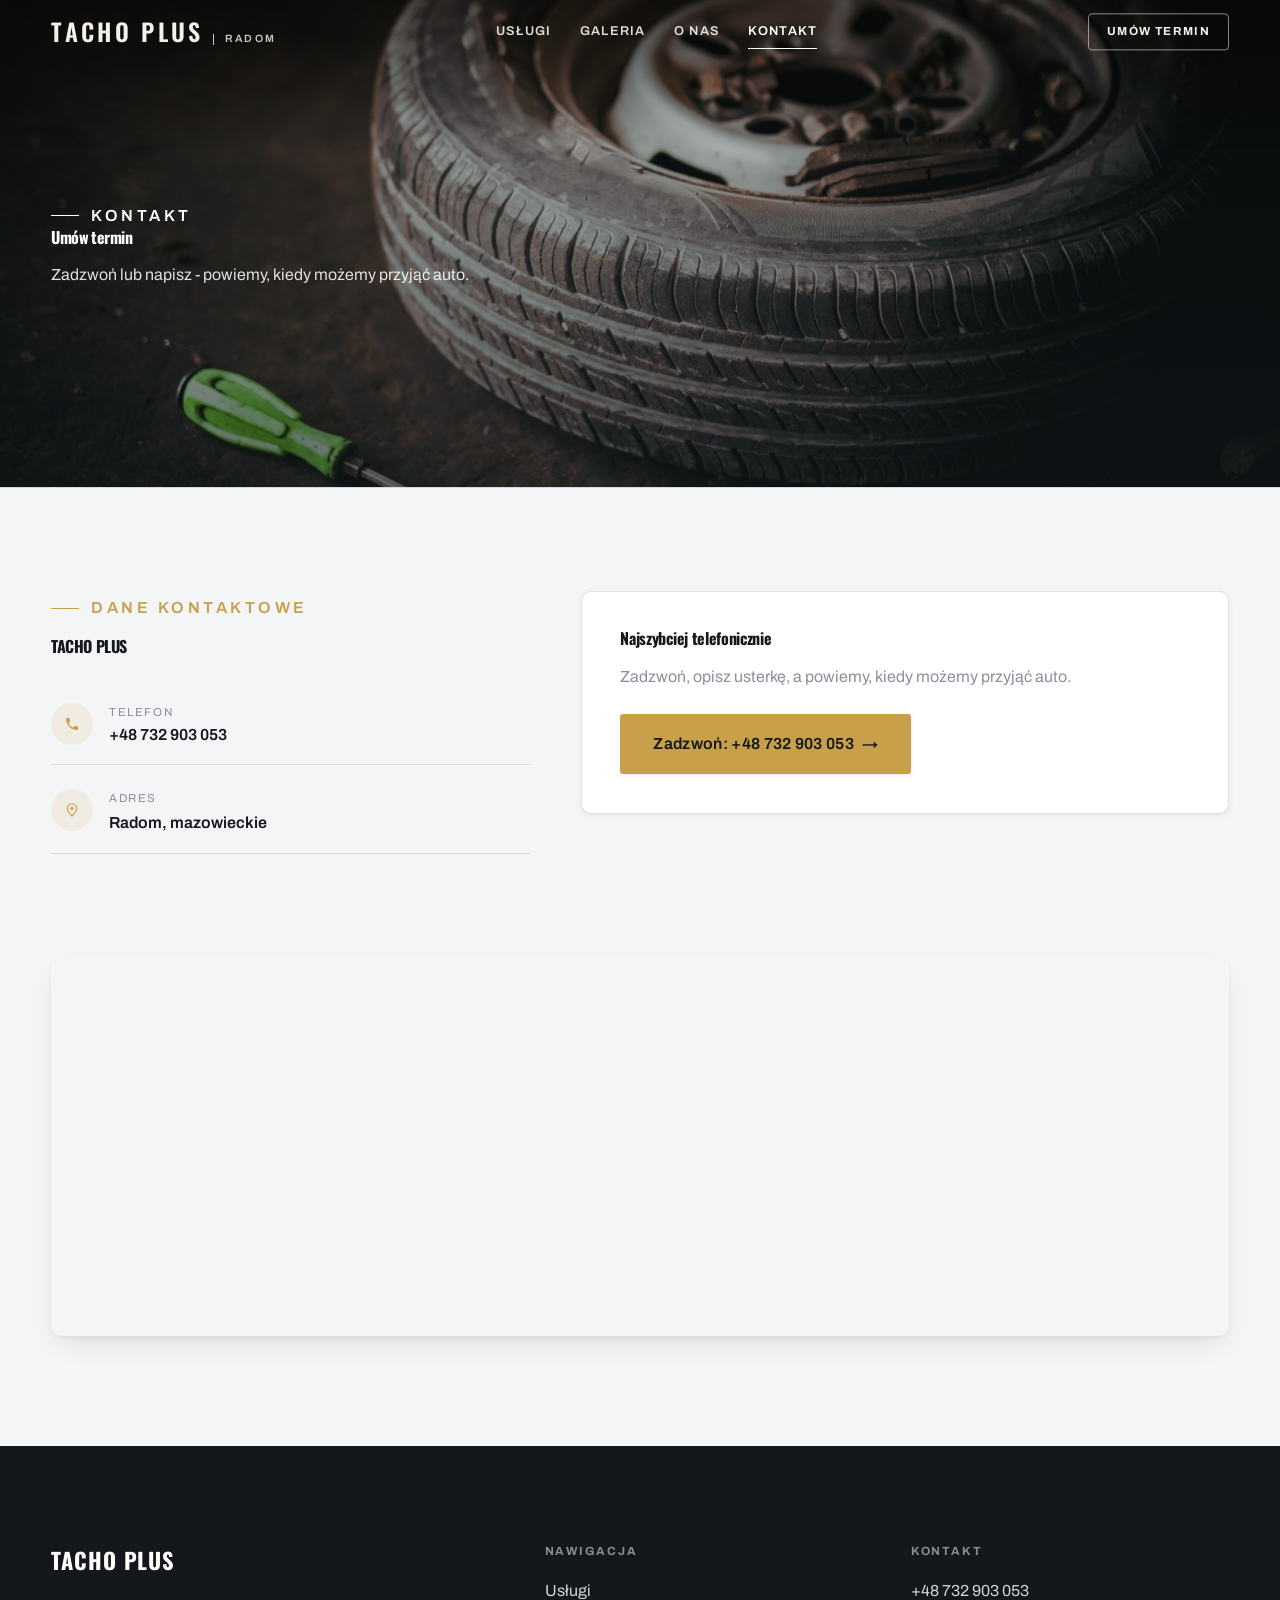
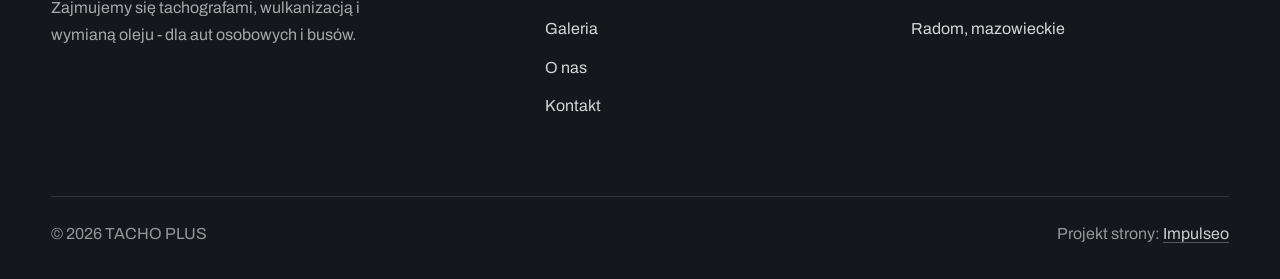
==== commit b7117d09: "Stopka: podpis Impulseo z linkiem + poprawka znikajacego napisu w naglowku" ====
--- a/kontakt.html
+++ b/kontakt.html
@@ -81,7 +81,7 @@
     </div>
     <div class="foot-bot">
       <span>© 2026 TACHO PLUS</span>
-      <span>Projekt strony: Krzysztof Brzeziński</span>
+      <span>Projekt strony: <a class="foot-credit" href="https://impulseo.pl" target="_blank" rel="noopener">Impulseo</a></span>
     </div>
   </div>
 </footer>
--- a/assets/styles.css
+++ b/assets/styles.css
@@ -1,7 +1,7 @@
 /* ============================================================
    STOLBASZ — premium, architektoniczny B2B fit-out
    Jasna paleta, zero brązu. System wg premium-web-craft.
-   Projekt strony: Krzysztof Brzeziński
+   Projekt strony: Impulseo (impulseo.pl)
    ============================================================ */
 
 :root{
@@ -600,3 +600,19 @@
 [style*="g7.jpg"]{background-position:38% 50%}
 img[src$="/g8.jpg"]{object-position:35% 45%}
 [style*="g8.jpg"]{background-position:35% 45%}
+
+
+/* ====== IMPULSEO-FIX-20260731 ======================================================
+   1) PODPIS w stopce jest teraz linkiem do impulseo.pl - ma być widocznie klikalny.
+   2) ŻYWY NAGŁÓWEK: warstwa przenikających kadrów (.mt-hero-layer) miała z-index:1, więc
+      lądowała NAD przyciemnieniem hero, a w rodzinie „fachowcy" nawet nad panelem z tekstem
+      (.hf-panel nie miał własnego z-index). Efekt: przy zmianie zdjęcia napis znikał i wracał.
+      Teraz warstwa idzie tam, gdzie zdjęcie tła (z-index:-2), a treść nagłówka dostaje twardy
+      z-index:3. Zmieniają się WYŁĄCZNIE zdjęcia w tle - napis stoi nieruchomo.
+      (hero-cine celowo pominięte: tam img ma z-index:0 i układ był poprawny.) */
+.foot-bot a.foot-credit{color:rgba(255,255,255,.78);text-decoration:none;border-bottom:1px solid rgba(255,255,255,.28)}
+.foot-bot a.foot-credit:hover{color:#fff;border-bottom-color:#fff}
+.hero-fach > img.mt-hero-layer,.hero-gastro > img.mt-hero-layer,.hero-auto > img.mt-hero-layer,
+.hero-dom > img.mt-hero-layer,.hero-studio > img.mt-hero-layer{z-index:-2}
+.hf-panel,.hf-inner,.hd-panel,.hk-panel,.ha-inner,.hs-inner,.hg-inner{position:relative;z-index:3}
+/* ====== koniec IMPULSEO-FIX-20260731 ====== */
